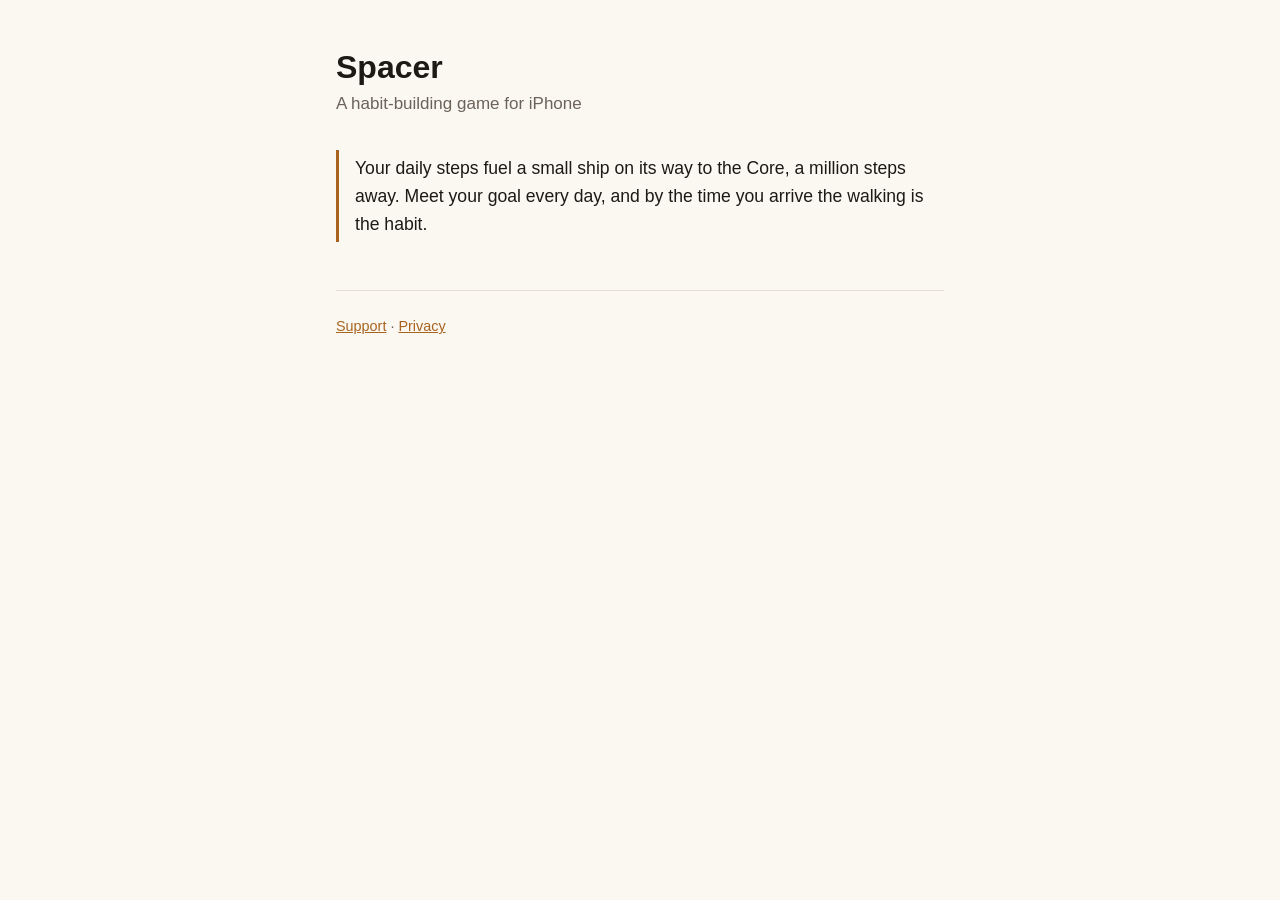
==== spacer/index.html @ 5e8c9c24 "refactor: Spacer's pages live under /spacer/" ====
<!doctype html>
<html lang="en">
<head>
<meta charset="utf-8">
<meta name="viewport" content="width=device-width, initial-scale=1">
<title>Spacer</title>
<meta name="description" content="A habit-building game for iPhone: your daily steps fuel a ship on its way to the Core.">
<link rel="stylesheet" href="style.css">
</head>
<body>
<main>
  <h1>Spacer</h1>
  <p class="date">A habit-building game for iPhone</p>
  <p class="summary">Your daily steps fuel a small ship on its way to the Core, a million steps away. Meet your goal every day, and by the time you arrive the walking is the habit.</p>
  <footer><nav><a href="support/">Support</a> · <a href="privacy/">Privacy</a></nav></footer>
</main>
</body>
</html>
---- spacer/style.css ----
:root {
  --bg: #fbf8f2;
  --text: #1d1a16;
  --muted: #6b6359;
  --accent: #a8631f;
  --rule: #e6ded1;
}
@media (prefers-color-scheme: dark) {
  :root {
    --bg: #0b0a0d;
    --text: #ece6dc;
    --muted: #9a9187;
    --accent: #f4b860;
    --rule: #26232a;
  }
}
* { box-sizing: border-box; }
body {
  margin: 0;
  background: var(--bg);
  color: var(--text);
  font: 17px/1.6 -apple-system, BlinkMacSystemFont, "Segoe UI", Roboto, sans-serif;
}
main { max-width: 640px; margin: 0 auto; padding: 48px 16px 64px; }
h1 { font-size: 2rem; line-height: 1.2; margin: 0 0 4px; }
.date { color: var(--muted); margin: 0 0 32px; }
.summary {
  border-left: 3px solid var(--accent);
  padding: 4px 0 4px 16px;
  margin: 0 0 32px;
  font-size: 1.1rem;
}
h2 { font-size: 1.15rem; margin: 32px 0 8px; }
p { margin: 0 0 12px; }
a { color: var(--accent); }
footer { margin-top: 48px; padding-top: 16px; border-top: 1px solid var(--rule); color: var(--muted); font-size: 0.9rem; }
nav { margin-top: 8px; }
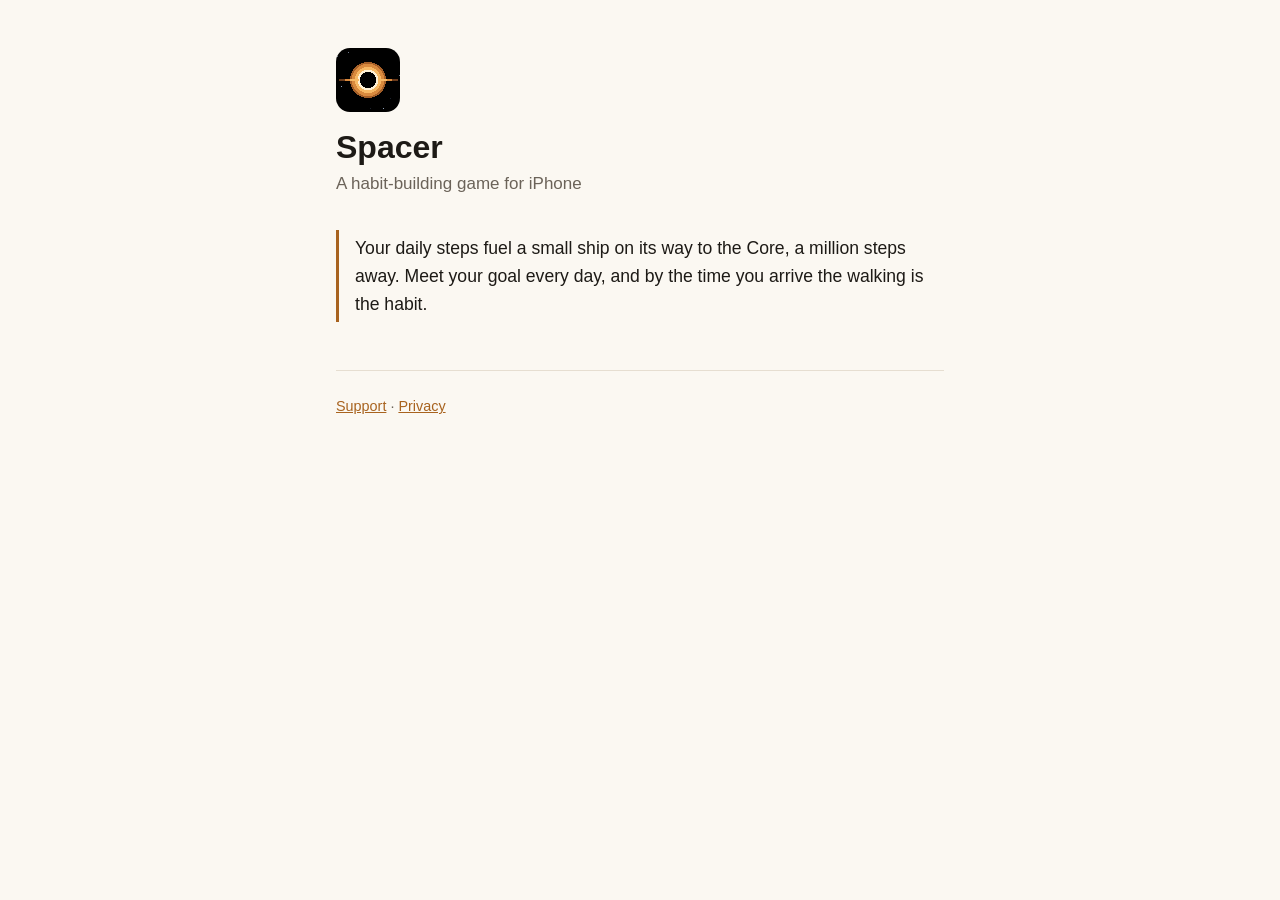
==== commit 019cd849: "feat: Spacer's pages show the app icon above the title" ====
--- a/spacer/index.html
+++ b/spacer/index.html
@@ -5,10 +5,13 @@
 <meta name="viewport" content="width=device-width, initial-scale=1">
 <title>Spacer</title>
 <meta name="description" content="A habit-building game for iPhone: your daily steps fuel a ship on its way to the Core.">
+<link rel="icon" type="image/png" href="favicon.png">
+<link rel="apple-touch-icon" href="apple-touch-icon.png">
 <link rel="stylesheet" href="style.css">
 </head>
 <body>
 <main>
+  <img class="icon" src="apple-touch-icon.png" width="64" height="64" alt="">
   <h1>Spacer</h1>
   <p class="date">A habit-building game for iPhone</p>
   <p class="summary">Your daily steps fuel a small ship on its way to the Core, a million steps away. Meet your goal every day, and by the time you arrive the walking is the habit.</p>
--- a/spacer/style.css
+++ b/spacer/style.css
@@ -22,6 +22,7 @@
   font: 17px/1.6 -apple-system, BlinkMacSystemFont, "Segoe UI", Roboto, sans-serif;
 }
 main { max-width: 640px; margin: 0 auto; padding: 48px 16px 64px; }
+.icon { display: block; margin: 0 0 16px; border-radius: 14px; image-rendering: pixelated; }
 h1 { font-size: 2rem; line-height: 1.2; margin: 0 0 4px; }
 .date { color: var(--muted); margin: 0 0 32px; }
 .summary {
